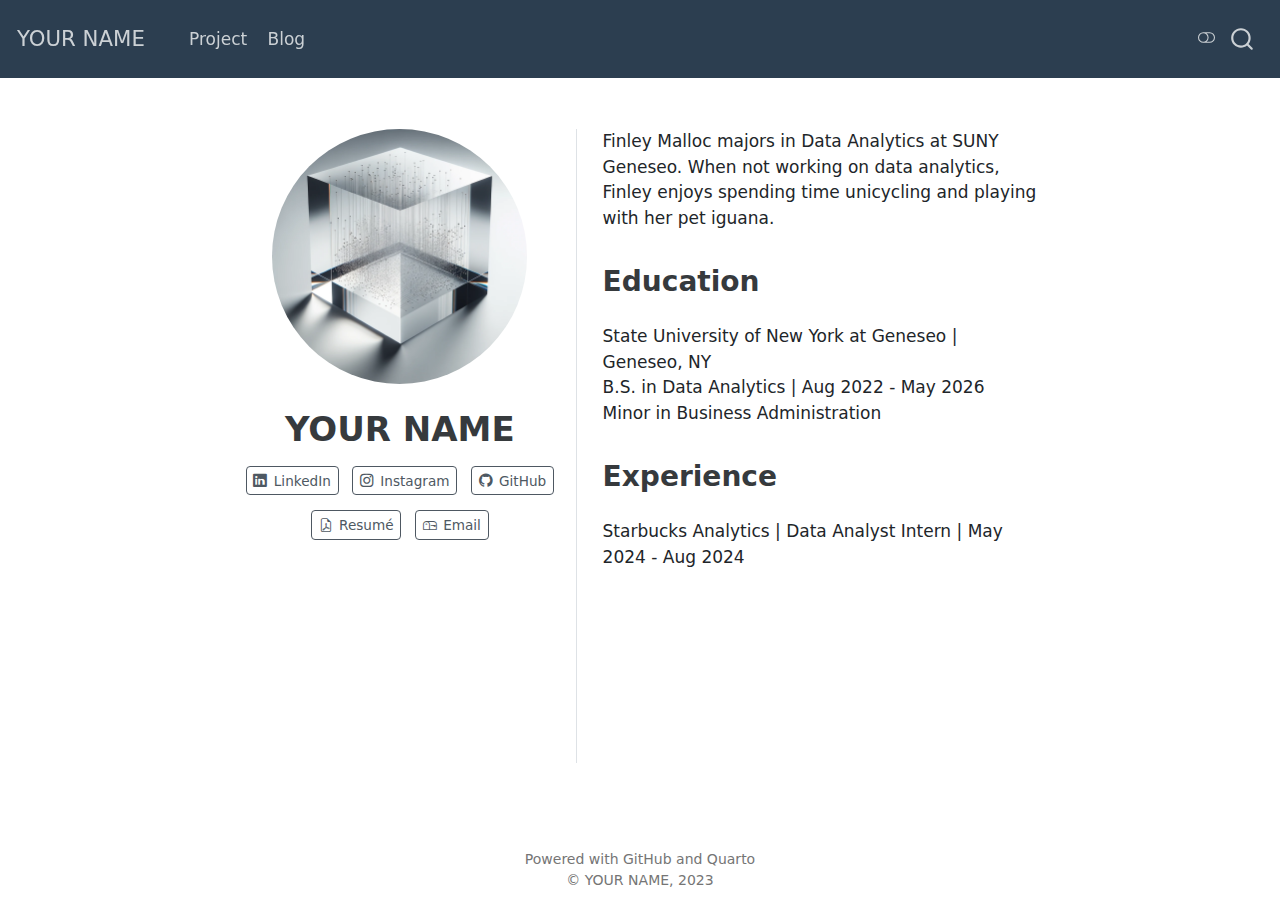
==== index.html @ 7c01385f "hello" ====
<!DOCTYPE html>
<html xmlns="http://www.w3.org/1999/xhtml" lang="en" xml:lang="en"><head>

<meta charset="utf-8">
<meta name="generator" content="quarto-1.3.433">

<meta name="viewport" content="width=device-width, initial-scale=1.0, user-scalable=yes">


<title>YOUR NAME</title>
<style>
code{white-space: pre-wrap;}
span.smallcaps{font-variant: small-caps;}
div.columns{display: flex; gap: min(4vw, 1.5em);}
div.column{flex: auto; overflow-x: auto;}
div.hanging-indent{margin-left: 1.5em; text-indent: -1.5em;}
ul.task-list{list-style: none;}
ul.task-list li input[type="checkbox"] {
  width: 0.8em;
  margin: 0 0.8em 0.2em -1em; /* quarto-specific, see https://github.com/quarto-dev/quarto-cli/issues/4556 */ 
  vertical-align: middle;
}
</style>


<script src="site_libs/quarto-nav/quarto-nav.js"></script>
<script src="site_libs/clipboard/clipboard.min.js"></script>
<script src="site_libs/quarto-search/autocomplete.umd.js"></script>
<script src="site_libs/quarto-search/fuse.min.js"></script>
<script src="site_libs/quarto-search/quarto-search.js"></script>
<meta name="quarto:offset" content="./">
<script src="site_libs/quarto-html/quarto.js"></script>
<script src="site_libs/quarto-html/popper.min.js"></script>
<script src="site_libs/quarto-html/tippy.umd.min.js"></script>
<link href="site_libs/quarto-html/tippy.css" rel="stylesheet">
<link href="site_libs/quarto-html/quarto-syntax-highlighting.css" rel="stylesheet" class="quarto-color-scheme" id="quarto-text-highlighting-styles">
<link href="site_libs/quarto-html/quarto-syntax-highlighting-dark.css" rel="prefetch" class="quarto-color-scheme quarto-color-alternate" id="quarto-text-highlighting-styles">
<script src="site_libs/bootstrap/bootstrap.min.js"></script>
<link href="site_libs/bootstrap/bootstrap-icons.css" rel="stylesheet">
<link href="site_libs/bootstrap/bootstrap.min.css" rel="stylesheet" class="quarto-color-scheme" id="quarto-bootstrap" data-mode="light">
<link href="site_libs/bootstrap/bootstrap-dark.min.css" rel="prefetch" class="quarto-color-scheme quarto-color-alternate" id="quarto-bootstrap" data-mode="dark">
<script id="quarto-search-options" type="application/json">{
  "location": "navbar",
  "copy-button": false,
  "collapse-after": 3,
  "panel-placement": "end",
  "type": "overlay",
  "limit": 20,
  "language": {
    "search-no-results-text": "No results",
    "search-matching-documents-text": "matching documents",
    "search-copy-link-title": "Copy link to search",
    "search-hide-matches-text": "Hide additional matches",
    "search-more-match-text": "more match in this document",
    "search-more-matches-text": "more matches in this document",
    "search-clear-button-title": "Clear",
    "search-detached-cancel-button-title": "Cancel",
    "search-submit-button-title": "Submit",
    "search-label": "Search"
  }
}</script>


<link rel="stylesheet" href="styles.css">
</head>

<body class="nav-fixed fullcontent">

<div id="quarto-search-results"></div>
  <header id="quarto-header" class="headroom fixed-top">
    <nav class="navbar navbar-expand-lg navbar-dark ">
      <div class="navbar-container container-fluid">
      <div class="navbar-brand-container">
    <a class="navbar-brand" href="./index.html">
    <span class="navbar-title">YOUR NAME</span>
    </a>
  </div>
            <div id="quarto-search" class="" title="Search"></div>
          <button class="navbar-toggler" type="button" data-bs-toggle="collapse" data-bs-target="#navbarCollapse" aria-controls="navbarCollapse" aria-expanded="false" aria-label="Toggle navigation" onclick="if (window.quartoToggleHeadroom) { window.quartoToggleHeadroom(); }">
  <span class="navbar-toggler-icon"></span>
</button>
          <div class="collapse navbar-collapse" id="navbarCollapse">
            <ul class="navbar-nav navbar-nav-scroll me-auto">
  <li class="nav-item">
    <a class="nav-link" href="./project.html" rel="" target="">
 <span class="menu-text">Project</span></a>
  </li>  
  <li class="nav-item">
    <a class="nav-link" href="./blog-listing.html" rel="" target="">
 <span class="menu-text">Blog</span></a>
  </li>  
</ul>
            <div class="quarto-navbar-tools ms-auto">
  <a href="" class="quarto-color-scheme-toggle quarto-navigation-tool  px-1" onclick="window.quartoToggleColorScheme(); return false;" title="Toggle dark mode"><i class="bi"></i></a>
</div>
          </div> <!-- /navcollapse -->
      </div> <!-- /container-fluid -->
    </nav>
</header>
<!-- content -->
<div id="quarto-content" class="quarto-container page-columns page-rows-contents page-layout-article page-navbar">
<!-- sidebar -->
<!-- margin-sidebar -->
    
<!-- main -->
<div class="quarto-about-trestles">
  <div class="about-entity">
    <img src="img/profile.png" class="about-image
  round " style="height: 15em; width: 15em;">
<header id="title-block-header" class="quarto-title-block default">
<div class="quarto-title">
<h1 class="title">YOUR NAME</h1>
</div>
<div class="quarto-title-meta">
  </div>
</header>
    <div class="about-links">
  <a href="https://linkedin.com" class="about-link" rel="" target="">
    <i class="bi bi-linkedin"></i>
     <span class="about-link-text">LinkedIn</span>
  </a>
  <a href="https://instagram.com" class="about-link" rel="" target="">
    <i class="bi bi-instagram"></i>
     <span class="about-link-text">Instagram</span>
  </a>
  <a href="https://github.com" class="about-link" rel="" target="">
    <i class="bi bi-github"></i>
     <span class="about-link-text">GitHub</span>
  </a>
  <a href="https://GITHUB_USERNAME.github.io/resume-example.pdf" class="about-link" rel="" target="">
    <i class="bi bi-file-earmark-pdf"></i>
     <span class="about-link-text">Resumé</span>
  </a>
  <a href="mailto:YOUR_EMAIL@geneseo.edu" class="about-link" rel="" target="">
    <i class="bi bi-mailbox"></i>
     <span class="about-link-text">Email</span>
  </a>
</div>
  </div>
  <div class="about-contents"><main class="content" id="quarto-document-content">
<p>Finley Malloc majors in Data Analytics at SUNY Geneseo. When not working on data analytics, Finley enjoys spending time unicycling and playing with her pet iguana.</p>
<section id="education" class="level2">
<h2 data-anchor-id="education">Education</h2>
<p>State University of New York at Geneseo | Geneseo, NY <br> B.S. in Data Analytics | Aug 2022 - May 2026 <br> Minor in Business Administration</p>
</section>
<section id="experience" class="level2">
<h2 data-anchor-id="experience">Experience</h2>
<p>Starbucks Analytics | Data Analyst Intern | May 2024 - Aug 2024</p>


</section>
</main></div>
</div>
 <!-- /main -->
<script type="text/javascript" src="links.js"></script>
<script id="quarto-html-after-body" type="application/javascript">
window.document.addEventListener("DOMContentLoaded", function (event) {
  const toggleBodyColorMode = (bsSheetEl) => {
    const mode = bsSheetEl.getAttribute("data-mode");
    const bodyEl = window.document.querySelector("body");
    if (mode === "dark") {
      bodyEl.classList.add("quarto-dark");
      bodyEl.classList.remove("quarto-light");
    } else {
      bodyEl.classList.add("quarto-light");
      bodyEl.classList.remove("quarto-dark");
    }
  }
  const toggleBodyColorPrimary = () => {
    const bsSheetEl = window.document.querySelector("link#quarto-bootstrap");
    if (bsSheetEl) {
      toggleBodyColorMode(bsSheetEl);
    }
  }
  toggleBodyColorPrimary();  
  const disableStylesheet = (stylesheets) => {
    for (let i=0; i < stylesheets.length; i++) {
      const stylesheet = stylesheets[i];
      stylesheet.rel = 'prefetch';
    }
  }
  const enableStylesheet = (stylesheets) => {
    for (let i=0; i < stylesheets.length; i++) {
      const stylesheet = stylesheets[i];
      stylesheet.rel = 'stylesheet';
    }
  }
  const manageTransitions = (selector, allowTransitions) => {
    const els = window.document.querySelectorAll(selector);
    for (let i=0; i < els.length; i++) {
      const el = els[i];
      if (allowTransitions) {
        el.classList.remove('notransition');
      } else {
        el.classList.add('notransition');
      }
    }
  }
  const toggleColorMode = (alternate) => {
    // Switch the stylesheets
    const alternateStylesheets = window.document.querySelectorAll('link.quarto-color-scheme.quarto-color-alternate');
    manageTransitions('#quarto-margin-sidebar .nav-link', false);
    if (alternate) {
      enableStylesheet(alternateStylesheets);
      for (const sheetNode of alternateStylesheets) {
        if (sheetNode.id === "quarto-bootstrap") {
          toggleBodyColorMode(sheetNode);
        }
      }
    } else {
      disableStylesheet(alternateStylesheets);
      toggleBodyColorPrimary();
    }
    manageTransitions('#quarto-margin-sidebar .nav-link', true);
    // Switch the toggles
    const toggles = window.document.querySelectorAll('.quarto-color-scheme-toggle');
    for (let i=0; i < toggles.length; i++) {
      const toggle = toggles[i];
      if (toggle) {
        if (alternate) {
          toggle.classList.add("alternate");     
        } else {
          toggle.classList.remove("alternate");
        }
      }
    }
    // Hack to workaround the fact that safari doesn't
    // properly recolor the scrollbar when toggling (#1455)
    if (navigator.userAgent.indexOf('Safari') > 0 && navigator.userAgent.indexOf('Chrome') == -1) {
      manageTransitions("body", false);
      window.scrollTo(0, 1);
      setTimeout(() => {
        window.scrollTo(0, 0);
        manageTransitions("body", true);
      }, 40);  
    }
  }
  const isFileUrl = () => { 
    return window.location.protocol === 'file:';
  }
  const hasAlternateSentinel = () => {  
    let styleSentinel = getColorSchemeSentinel();
    if (styleSentinel !== null) {
      return styleSentinel === "alternate";
    } else {
      return false;
    }
  }
  const setStyleSentinel = (alternate) => {
    const value = alternate ? "alternate" : "default";
    if (!isFileUrl()) {
      window.localStorage.setItem("quarto-color-scheme", value);
    } else {
      localAlternateSentinel = value;
    }
  }
  const getColorSchemeSentinel = () => {
    if (!isFileUrl()) {
      const storageValue = window.localStorage.getItem("quarto-color-scheme");
      return storageValue != null ? storageValue : localAlternateSentinel;
    } else {
      return localAlternateSentinel;
    }
  }
  let localAlternateSentinel = 'default';
  // Dark / light mode switch
  window.quartoToggleColorScheme = () => {
    // Read the current dark / light value 
    let toAlternate = !hasAlternateSentinel();
    toggleColorMode(toAlternate);
    setStyleSentinel(toAlternate);
  };
  // Ensure there is a toggle, if there isn't float one in the top right
  if (window.document.querySelector('.quarto-color-scheme-toggle') === null) {
    const a = window.document.createElement('a');
    a.classList.add('top-right');
    a.classList.add('quarto-color-scheme-toggle');
    a.href = "";
    a.onclick = function() { try { window.quartoToggleColorScheme(); } catch {} return false; };
    const i = window.document.createElement("i");
    i.classList.add('bi');
    a.appendChild(i);
    window.document.body.appendChild(a);
  }
  // Switch to dark mode if need be
  if (hasAlternateSentinel()) {
    toggleColorMode(true);
  } else {
    toggleColorMode(false);
  }
  const isCodeAnnotation = (el) => {
    for (const clz of el.classList) {
      if (clz.startsWith('code-annotation-')) {                     
        return true;
      }
    }
    return false;
  }
  const clipboard = new window.ClipboardJS('.code-copy-button', {
    text: function(trigger) {
      const codeEl = trigger.previousElementSibling.cloneNode(true);
      for (const childEl of codeEl.children) {
        if (isCodeAnnotation(childEl)) {
          childEl.remove();
        }
      }
      return codeEl.innerText;
    }
  });
  clipboard.on('success', function(e) {
    // button target
    const button = e.trigger;
    // don't keep focus
    button.blur();
    // flash "checked"
    button.classList.add('code-copy-button-checked');
    var currentTitle = button.getAttribute("title");
    button.setAttribute("title", "Copied!");
    let tooltip;
    if (window.bootstrap) {
      button.setAttribute("data-bs-toggle", "tooltip");
      button.setAttribute("data-bs-placement", "left");
      button.setAttribute("data-bs-title", "Copied!");
      tooltip = new bootstrap.Tooltip(button, 
        { trigger: "manual", 
          customClass: "code-copy-button-tooltip",
          offset: [0, -8]});
      tooltip.show();    
    }
    setTimeout(function() {
      if (tooltip) {
        tooltip.hide();
        button.removeAttribute("data-bs-title");
        button.removeAttribute("data-bs-toggle");
        button.removeAttribute("data-bs-placement");
      }
      button.setAttribute("title", currentTitle);
      button.classList.remove('code-copy-button-checked');
    }, 1000);
    // clear code selection
    e.clearSelection();
  });
  function tippyHover(el, contentFn) {
    const config = {
      allowHTML: true,
      content: contentFn,
      maxWidth: 500,
      delay: 100,
      arrow: false,
      appendTo: function(el) {
          return el.parentElement;
      },
      interactive: true,
      interactiveBorder: 10,
      theme: 'quarto',
      placement: 'bottom-start'
    };
    window.tippy(el, config); 
  }
  const noterefs = window.document.querySelectorAll('a[role="doc-noteref"]');
  for (var i=0; i<noterefs.length; i++) {
    const ref = noterefs[i];
    tippyHover(ref, function() {
      // use id or data attribute instead here
      let href = ref.getAttribute('data-footnote-href') || ref.getAttribute('href');
      try { href = new URL(href).hash; } catch {}
      const id = href.replace(/^#\/?/, "");
      const note = window.document.getElementById(id);
      return note.innerHTML;
    });
  }
      let selectedAnnoteEl;
      const selectorForAnnotation = ( cell, annotation) => {
        let cellAttr = 'data-code-cell="' + cell + '"';
        let lineAttr = 'data-code-annotation="' +  annotation + '"';
        const selector = 'span[' + cellAttr + '][' + lineAttr + ']';
        return selector;
      }
      const selectCodeLines = (annoteEl) => {
        const doc = window.document;
        const targetCell = annoteEl.getAttribute("data-target-cell");
        const targetAnnotation = annoteEl.getAttribute("data-target-annotation");
        const annoteSpan = window.document.querySelector(selectorForAnnotation(targetCell, targetAnnotation));
        const lines = annoteSpan.getAttribute("data-code-lines").split(",");
        const lineIds = lines.map((line) => {
          return targetCell + "-" + line;
        })
        let top = null;
        let height = null;
        let parent = null;
        if (lineIds.length > 0) {
            //compute the position of the single el (top and bottom and make a div)
            const el = window.document.getElementById(lineIds[0]);
            top = el.offsetTop;
            height = el.offsetHeight;
            parent = el.parentElement.parentElement;
          if (lineIds.length > 1) {
            const lastEl = window.document.getElementById(lineIds[lineIds.length - 1]);
            const bottom = lastEl.offsetTop + lastEl.offsetHeight;
            height = bottom - top;
          }
          if (top !== null && height !== null && parent !== null) {
            // cook up a div (if necessary) and position it 
            let div = window.document.getElementById("code-annotation-line-highlight");
            if (div === null) {
              div = window.document.createElement("div");
              div.setAttribute("id", "code-annotation-line-highlight");
              div.style.position = 'absolute';
              parent.appendChild(div);
            }
            div.style.top = top - 2 + "px";
            div.style.height = height + 4 + "px";
            let gutterDiv = window.document.getElementById("code-annotation-line-highlight-gutter");
            if (gutterDiv === null) {
              gutterDiv = window.document.createElement("div");
              gutterDiv.setAttribute("id", "code-annotation-line-highlight-gutter");
              gutterDiv.style.position = 'absolute';
              const codeCell = window.document.getElementById(targetCell);
              const gutter = codeCell.querySelector('.code-annotation-gutter');
              gutter.appendChild(gutterDiv);
            }
            gutterDiv.style.top = top - 2 + "px";
            gutterDiv.style.height = height + 4 + "px";
          }
          selectedAnnoteEl = annoteEl;
        }
      };
      const unselectCodeLines = () => {
        const elementsIds = ["code-annotation-line-highlight", "code-annotation-line-highlight-gutter"];
        elementsIds.forEach((elId) => {
          const div = window.document.getElementById(elId);
          if (div) {
            div.remove();
          }
        });
        selectedAnnoteEl = undefined;
      };
      // Attach click handler to the DT
      const annoteDls = window.document.querySelectorAll('dt[data-target-cell]');
      for (const annoteDlNode of annoteDls) {
        annoteDlNode.addEventListener('click', (event) => {
          const clickedEl = event.target;
          if (clickedEl !== selectedAnnoteEl) {
            unselectCodeLines();
            const activeEl = window.document.querySelector('dt[data-target-cell].code-annotation-active');
            if (activeEl) {
              activeEl.classList.remove('code-annotation-active');
            }
            selectCodeLines(clickedEl);
            clickedEl.classList.add('code-annotation-active');
          } else {
            // Unselect the line
            unselectCodeLines();
            clickedEl.classList.remove('code-annotation-active');
          }
        });
      }
  const findCites = (el) => {
    const parentEl = el.parentElement;
    if (parentEl) {
      const cites = parentEl.dataset.cites;
      if (cites) {
        return {
          el,
          cites: cites.split(' ')
        };
      } else {
        return findCites(el.parentElement)
      }
    } else {
      return undefined;
    }
  };
  var bibliorefs = window.document.querySelectorAll('a[role="doc-biblioref"]');
  for (var i=0; i<bibliorefs.length; i++) {
    const ref = bibliorefs[i];
    const citeInfo = findCites(ref);
    if (citeInfo) {
      tippyHover(citeInfo.el, function() {
        var popup = window.document.createElement('div');
        citeInfo.cites.forEach(function(cite) {
          var citeDiv = window.document.createElement('div');
          citeDiv.classList.add('hanging-indent');
          citeDiv.classList.add('csl-entry');
          var biblioDiv = window.document.getElementById('ref-' + cite);
          if (biblioDiv) {
            citeDiv.innerHTML = biblioDiv.innerHTML;
          }
          popup.appendChild(citeDiv);
        });
        return popup.innerHTML;
      });
    }
  }
});
</script>
</div> <!-- /content -->
<footer class="footer">
  <div class="nav-footer">
    <div class="nav-footer-left">
      &nbsp;
    </div>   
    <div class="nav-footer-center">Powered with GitHub and Quarto<br>© YOUR NAME, 2023</div>
    <div class="nav-footer-right">
      &nbsp;
    </div>
  </div>
</footer>



</body></html>
---- site_libs/quarto-html/tippy.css ----
.tippy-box[data-animation=fade][data-state=hidden]{opacity:0}[data-tippy-root]{max-width:calc(100vw - 10px)}.tippy-box{position:relative;background-color:#333;color:#fff;border-radius:4px;font-size:14px;line-height:1.4;white-space:normal;outline:0;transition-property:transform,visibility,opacity}.tippy-box[data-placement^=top]>.tippy-arrow{bottom:0}.tippy-box[data-placement^=top]>.tippy-arrow:before{bottom:-7px;left:0;border-width:8px 8px 0;border-top-color:initial;transform-origin:center top}.tippy-box[data-placement^=bottom]>.tippy-arrow{top:0}.tippy-box[data-placement^=bottom]>.tippy-arrow:before{top:-7px;left:0;border-width:0 8px 8px;border-bottom-color:initial;transform-origin:center bottom}.tippy-box[data-placement^=left]>.tippy-arrow{right:0}.tippy-box[data-placement^=left]>.tippy-arrow:before{border-width:8px 0 8px 8px;border-left-color:initial;right:-7px;transform-origin:center left}.tippy-box[data-placement^=right]>.tippy-arrow{left:0}.tippy-box[data-placement^=right]>.tippy-arrow:before{left:-7px;border-width:8px 8px 8px 0;border-right-color:initial;transform-origin:center right}.tippy-box[data-inertia][data-state=visible]{transition-timing-function:cubic-bezier(.54,1.5,.38,1.11)}.tippy-arrow{width:16px;height:16px;color:#333}.tippy-arrow:before{content:"";position:absolute;border-color:transparent;border-style:solid}.tippy-content{position:relative;padding:5px 9px;z-index:1}
---- site_libs/quarto-html/quarto-syntax-highlighting.css ----
/* quarto syntax highlight colors */
:root {
  --quarto-hl-al-color: #95da4c;
  --quarto-hl-an-color: #50a14f;
  --quarto-hl-at-color: #a626a4;
  --quarto-hl-bn-color: #986801;
  --quarto-hl-bu-color: #a626a4;
  --quarto-hl-ch-color: #50a14f;
  --quarto-hl-co-color: #a0a1a7;
  --quarto-hl-cv-color: #e45649;
  --quarto-hl-cn-color: #986801;
  --quarto-hl-cf-color: #a626a4;
  --quarto-hl-dt-color: #a626a4;
  --quarto-hl-dv-color: #986801;
  --quarto-hl-do-color: #e45649;
  --quarto-hl-er-color: #f44747;
  --quarto-hl-ex-color: #4078f2;
  --quarto-hl-fl-color: #986801;
  --quarto-hl-fu-color: #4078f2;
  --quarto-hl-im-color: #50a14f;
  --quarto-hl-in-color: #c45b00;
  --quarto-hl-kw-color: #a626a4;
  --quarto-hl-op-color: #a626a4;
  --quarto-hl-pp-color: #a626a4;
  --quarto-hl-re-color: #2980b9;
  --quarto-hl-sc-color: #0184bc;
  --quarto-hl-ss-color: #da4453;
  --quarto-hl-st-color: #50a14f;
  --quarto-hl-va-color: #e45649;
  --quarto-hl-vs-color: #da4453;
  --quarto-hl-wa-color: #da4453;
}

/* other quarto variables */
:root {
  --quarto-font-monospace: SFMono-Regular, Menlo, Monaco, Consolas, "Liberation Mono", "Courier New", monospace;
}

code span.al {
  background-color: #4d1f24;
  font-weight: bold;
  color: #95da4c;
}

code span.an {
  color: #50a14f;
}

code span.at {
  color: #a626a4;
}

code span.bn {
  color: #986801;
}

code span.bu {
  color: #a626a4;
}

code span.ch {
  color: #50a14f;
}

code span.co {
  font-style: italic;
  color: #a0a1a7;
}

code span.cv {
  font-style: italic;
  color: #e45649;
}

code span.cn {
  color: #986801;
}

code span.cf {
  color: #a626a4;
}

code span.dt {
  color: #a626a4;
}

code span.dv {
  color: #986801;
}

code span.do {
  color: #e45649;
}

code span.er {
  color: #f44747;
  text-decoration: underline;
}

code span.ex {
  font-weight: bold;
  color: #4078f2;
}

code span.fl {
  color: #986801;
}

code span.fu {
  color: #4078f2;
}

code span.im {
  color: #50a14f;
}

code span.in {
  color: #c45b00;
}

code span.kw {
  color: #a626a4;
}

pre > code.sourceCode > span {
  color: #383a42;
}

code span {
  color: #383a42;
}

code.sourceCode > span {
  color: #383a42;
}

div.sourceCode,
div.sourceCode pre.sourceCode {
  color: #383a42;
}

code span.op {
  color: #a626a4;
}

code span.pp {
  color: #a626a4;
}

code span.re {
  background-color: #153042;
  color: #2980b9;
}

code span.sc {
  color: #0184bc;
}

code span.ss {
  color: #da4453;
}

code span.st {
  color: #50a14f;
}

code span.va {
  color: #e45649;
}

code span.vs {
  color: #da4453;
}

code span.wa {
  color: #da4453;
}

.prevent-inlining {
  content: "</";
}

/*# sourceMappingURL=debc5d5d77c3f9108843748ff7464032.css.map */
---- site_libs/quarto-html/quarto-syntax-highlighting-dark.css ----
/* quarto syntax highlight colors */
:root {
  --quarto-hl-al-color: #95da4c;
  --quarto-hl-an-color: #98c379;
  --quarto-hl-at-color: #c678dd;
  --quarto-hl-bn-color: #d19a66;
  --quarto-hl-bu-color: #c678dd;
  --quarto-hl-ch-color: #98c379;
  --quarto-hl-co-color: #5c6370;
  --quarto-hl-cv-color: #e06c75;
  --quarto-hl-cn-color: #d19a66;
  --quarto-hl-cf-color: #c678dd;
  --quarto-hl-dt-color: #c678dd;
  --quarto-hl-dv-color: #d19a66;
  --quarto-hl-do-color: #a43340;
  --quarto-hl-er-color: #f44747;
  --quarto-hl-ex-color: #61afef;
  --quarto-hl-fl-color: #d19a66;
  --quarto-hl-fu-color: #61afef;
  --quarto-hl-im-color: #98c379;
  --quarto-hl-in-color: #c45b00;
  --quarto-hl-kw-color: #c678dd;
  --quarto-hl-op-color: #c678dd;
  --quarto-hl-pp-color: #c678dd;
  --quarto-hl-re-color: #2980b9;
  --quarto-hl-sc-color: #56b6c2;
  --quarto-hl-ss-color: #da4453;
  --quarto-hl-st-color: #98c379;
  --quarto-hl-va-color: #e06c75;
  --quarto-hl-vs-color: #da4453;
  --quarto-hl-wa-color: #da4453;
}

/* other quarto variables */
:root {
  --quarto-font-monospace: SFMono-Regular, Menlo, Monaco, Consolas, "Liberation Mono", "Courier New", monospace;
}

code span.al {
  background-color: #4d1f24;
  font-weight: bold;
  color: #95da4c;
}

code span.an {
  color: #98c379;
}

code span.at {
  color: #c678dd;
}

code span.bn {
  color: #d19a66;
}

code span.bu {
  color: #c678dd;
}

code span.ch {
  color: #98c379;
}

code span.co {
  font-style: italic;
  color: #5c6370;
}

code span.cv {
  font-style: italic;
  color: #e06c75;
}

code span.cn {
  color: #d19a66;
}

code span.cf {
  color: #c678dd;
}

code span.dt {
  color: #c678dd;
}

code span.dv {
  color: #d19a66;
}

code span.do {
  color: #a43340;
}

code span.er {
  color: #f44747;
  text-decoration: underline;
}

code span.ex {
  font-weight: bold;
  color: #61afef;
}

code span.fl {
  color: #d19a66;
}

code span.fu {
  color: #61afef;
}

code span.im {
  color: #98c379;
}

code span.in {
  color: #c45b00;
}

code span.kw {
  color: #c678dd;
}

pre > code.sourceCode > span {
  color: #abb2bf;
}

code span {
  color: #abb2bf;
}

code.sourceCode > span {
  color: #abb2bf;
}

div.sourceCode,
div.sourceCode pre.sourceCode {
  color: #abb2bf;
}

code span.op {
  color: #c678dd;
}

code span.pp {
  color: #c678dd;
}

code span.re {
  background-color: #153042;
  color: #2980b9;
}

code span.sc {
  color: #56b6c2;
}

code span.ss {
  color: #da4453;
}

code span.st {
  color: #98c379;
}

code span.va {
  color: #e06c75;
}

code span.vs {
  color: #da4453;
}

code span.wa {
  color: #da4453;
}

.prevent-inlining {
  content: "</";
}

/*# sourceMappingURL=935a306eefa94366c21e1a970dddb765.css.map */
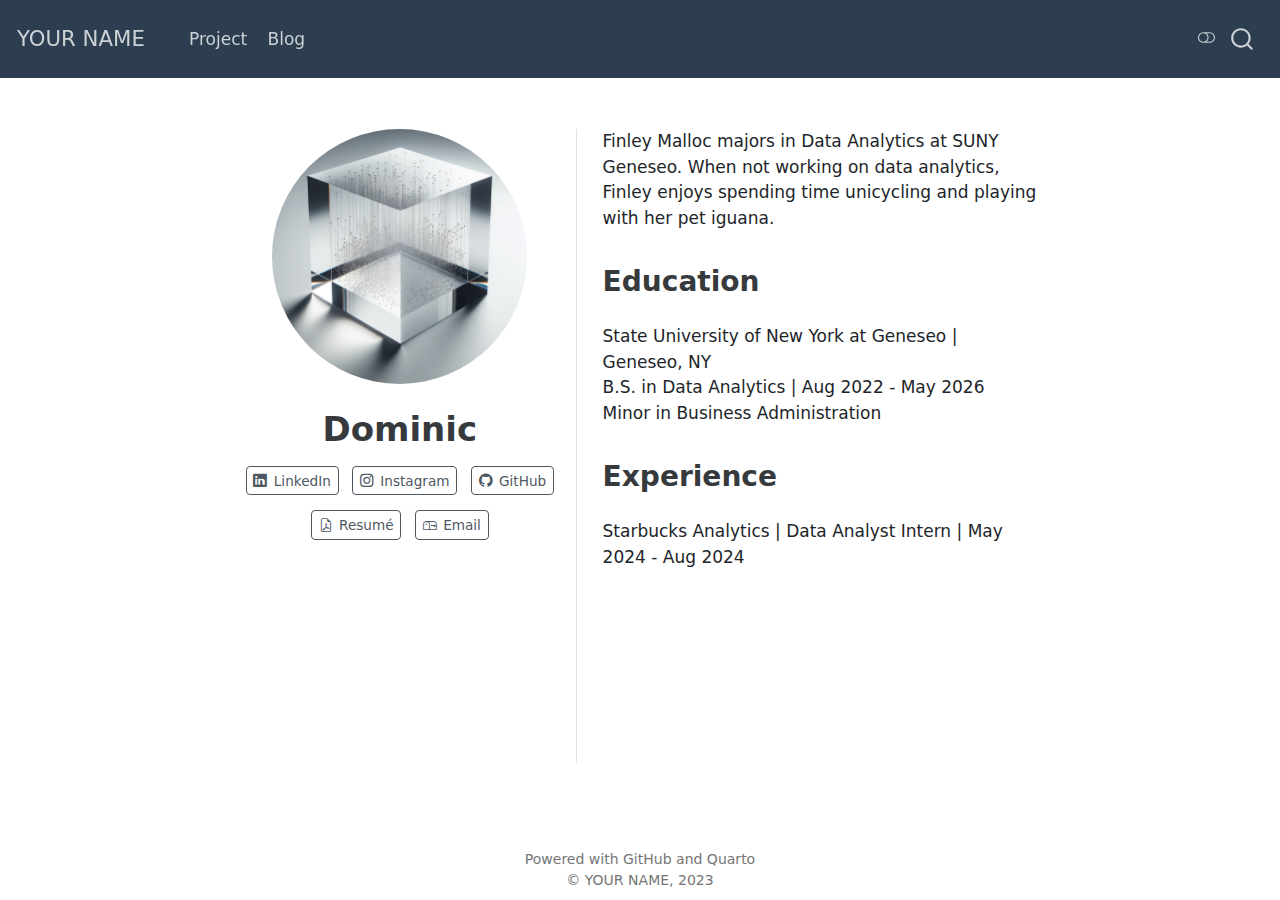
==== commit 9273835f: "hello" ====
--- a/index.html
+++ b/index.html
@@ -7,7 +7,7 @@
 <meta name="viewport" content="width=device-width, initial-scale=1.0, user-scalable=yes">
 
 
-<title>YOUR NAME</title>
+<title>YOUR NAME - Dominic</title>
 <style>
 code{white-space: pre-wrap;}
 span.smallcaps{font-variant: small-caps;}
@@ -109,7 +109,7 @@
   round " style="height: 15em; width: 15em;">
 <header id="title-block-header" class="quarto-title-block default">
 <div class="quarto-title">
-<h1 class="title">YOUR NAME</h1>
+<h1 class="title">Dominic</h1>
 </div>
 <div class="quarto-title-meta">
   </div>
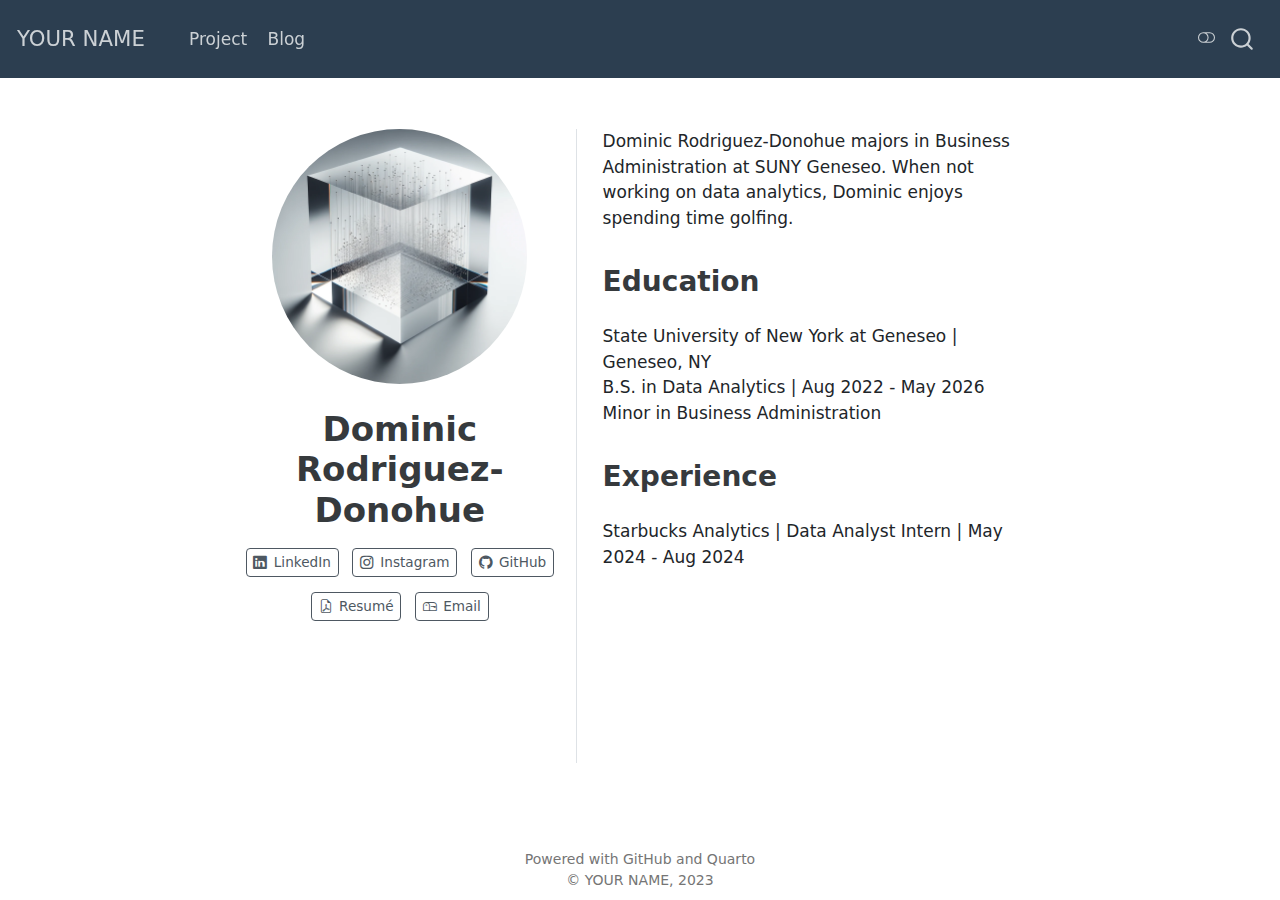
==== commit b321b297: "“ANY_MASSAGE”" ====
--- a/index.html
+++ b/index.html
@@ -7,7 +7,7 @@
 <meta name="viewport" content="width=device-width, initial-scale=1.0, user-scalable=yes">
 
 
-<title>YOUR NAME - Dominic</title>
+<title>YOUR NAME - Dominic Rodriguez-Donohue</title>
 <style>
 code{white-space: pre-wrap;}
 span.smallcaps{font-variant: small-caps;}
@@ -109,7 +109,7 @@
   round " style="height: 15em; width: 15em;">
 <header id="title-block-header" class="quarto-title-block default">
 <div class="quarto-title">
-<h1 class="title">Dominic</h1>
+<h1 class="title">Dominic Rodriguez-Donohue</h1>
 </div>
 <div class="quarto-title-meta">
   </div>
@@ -131,14 +131,14 @@
     <i class="bi bi-file-earmark-pdf"></i>
      <span class="about-link-text">Resumé</span>
   </a>
-  <a href="mailto:YOUR_EMAIL@geneseo.edu" class="about-link" rel="" target="">
+  <a href="mailto:der7@geneseo.edu" class="about-link" rel="" target="">
     <i class="bi bi-mailbox"></i>
      <span class="about-link-text">Email</span>
   </a>
 </div>
   </div>
   <div class="about-contents"><main class="content" id="quarto-document-content">
-<p>Finley Malloc majors in Data Analytics at SUNY Geneseo. When not working on data analytics, Finley enjoys spending time unicycling and playing with her pet iguana.</p>
+<p>Dominic Rodriguez-Donohue majors in Business Administration at SUNY Geneseo. When not working on data analytics, Dominic enjoys spending time golfing.</p>
 <section id="education" class="level2">
 <h2 data-anchor-id="education">Education</h2>
 <p>State University of New York at Geneseo | Geneseo, NY <br> B.S. in Data Analytics | Aug 2022 - May 2026 <br> Minor in Business Administration</p>
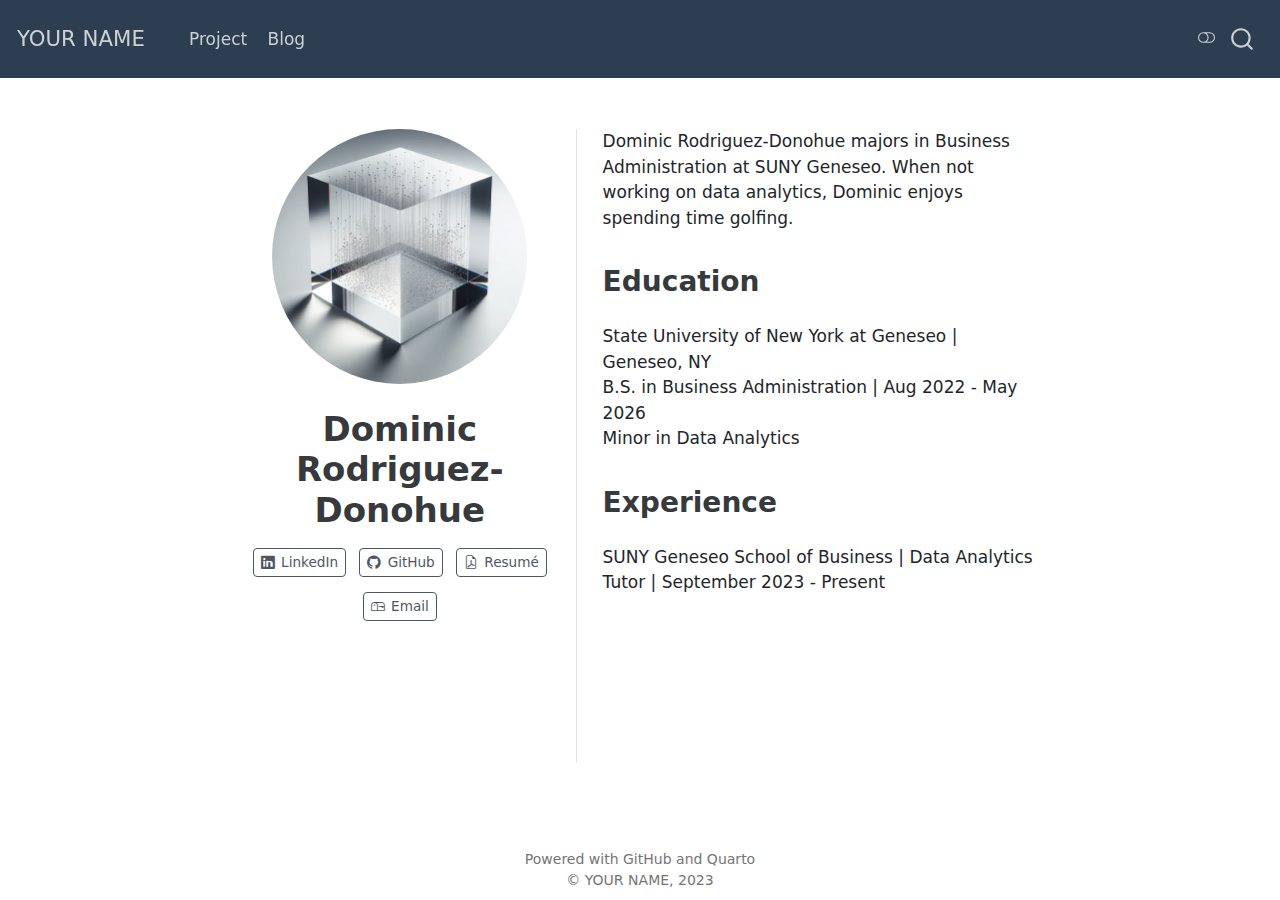
==== commit 31877267: "“ANY_MASSAGE”" ====
--- a/index.html
+++ b/index.html
@@ -115,15 +115,11 @@
   </div>
 </header>
     <div class="about-links">
-  <a href="https://linkedin.com" class="about-link" rel="" target="">
+  <a href="/www.linkedin.com/in/dominic-rodriguez-donohue-06aa69199" class="about-link" rel="" target="">
     <i class="bi bi-linkedin"></i>
      <span class="about-link-text">LinkedIn</span>
   </a>
-  <a href="https://instagram.com" class="about-link" rel="" target="">
-    <i class="bi bi-instagram"></i>
-     <span class="about-link-text">Instagram</span>
-  </a>
-  <a href="https://github.com" class="about-link" rel="" target="">
+  <a href="https://github.com/domrod2020" class="about-link" rel="" target="">
     <i class="bi bi-github"></i>
      <span class="about-link-text">GitHub</span>
   </a>
@@ -141,11 +137,11 @@
 <p>Dominic Rodriguez-Donohue majors in Business Administration at SUNY Geneseo. When not working on data analytics, Dominic enjoys spending time golfing.</p>
 <section id="education" class="level2">
 <h2 data-anchor-id="education">Education</h2>
-<p>State University of New York at Geneseo | Geneseo, NY <br> B.S. in Data Analytics | Aug 2022 - May 2026 <br> Minor in Business Administration</p>
+<p>State University of New York at Geneseo | Geneseo, NY <br> B.S. in Business Administration | Aug 2022 - May 2026 <br> Minor in Data Analytics</p>
 </section>
 <section id="experience" class="level2">
 <h2 data-anchor-id="experience">Experience</h2>
-<p>Starbucks Analytics | Data Analyst Intern | May 2024 - Aug 2024</p>
+<p>SUNY Geneseo School of Business | Data Analytics Tutor | September 2023 - Present</p>
 
 
 </section>
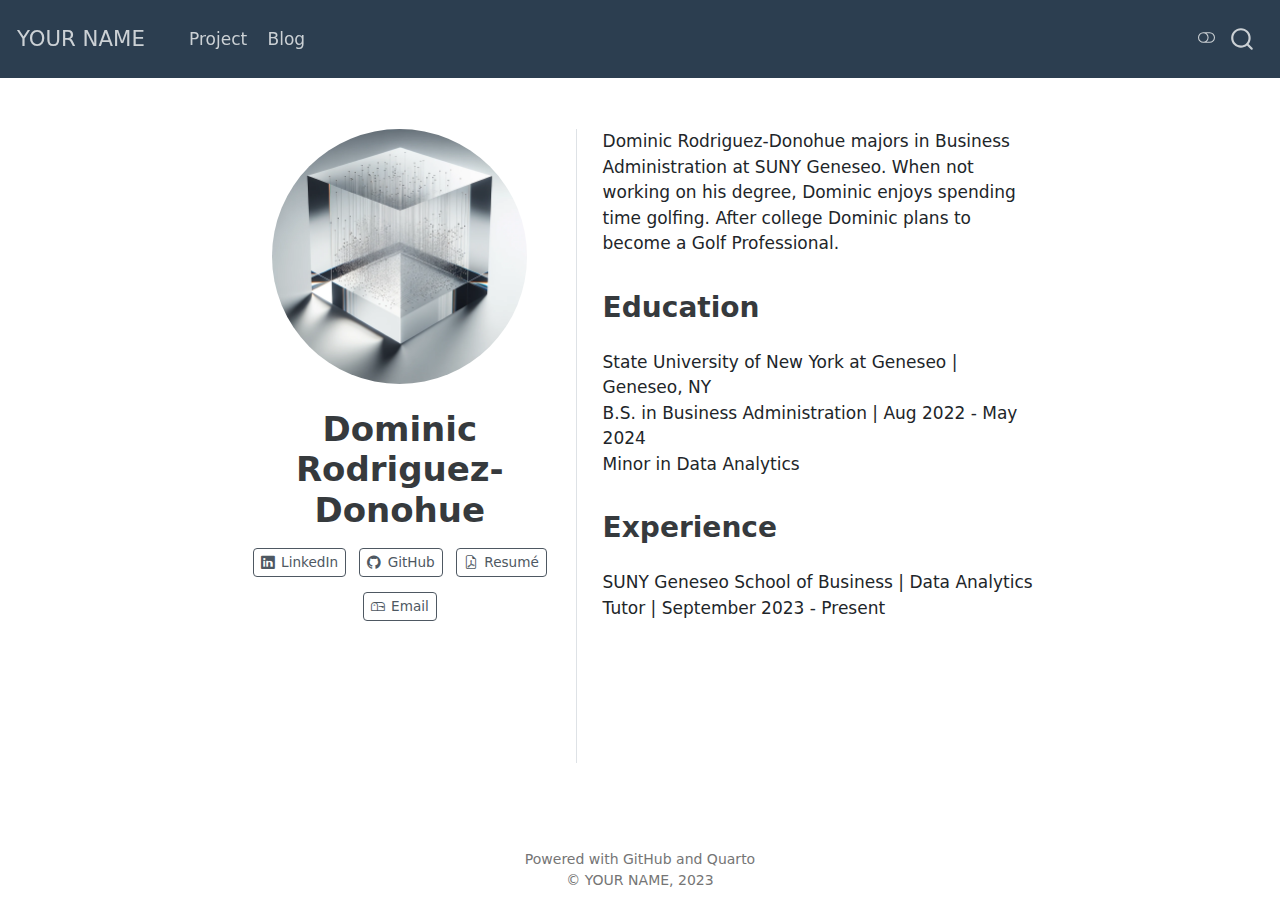
==== commit 94c0907c: "update 1.0.0" ====
--- a/index.html
+++ b/index.html
@@ -115,7 +115,7 @@
   </div>
 </header>
     <div class="about-links">
-  <a href="/www.linkedin.com/in/dominic-rodriguez-donohue-06aa69199" class="about-link" rel="" target="">
+  <a href="https://www.linkedin.com/in/dominic-rodriguez-donohue-06aa69199/" class="about-link" rel="" target="">
     <i class="bi bi-linkedin"></i>
      <span class="about-link-text">LinkedIn</span>
   </a>
@@ -134,10 +134,10 @@
 </div>
   </div>
   <div class="about-contents"><main class="content" id="quarto-document-content">
-<p>Dominic Rodriguez-Donohue majors in Business Administration at SUNY Geneseo. When not working on data analytics, Dominic enjoys spending time golfing.</p>
+<p>Dominic Rodriguez-Donohue majors in Business Administration at SUNY Geneseo. When not working on his degree, Dominic enjoys spending time golfing. After college Dominic plans to become a Golf Professional.</p>
 <section id="education" class="level2">
 <h2 data-anchor-id="education">Education</h2>
-<p>State University of New York at Geneseo | Geneseo, NY <br> B.S. in Business Administration | Aug 2022 - May 2026 <br> Minor in Data Analytics</p>
+<p>State University of New York at Geneseo | Geneseo, NY <br> B.S. in Business Administration | Aug 2022 - May 2024 <br> Minor in Data Analytics</p>
 </section>
 <section id="experience" class="level2">
 <h2 data-anchor-id="experience">Experience</h2>
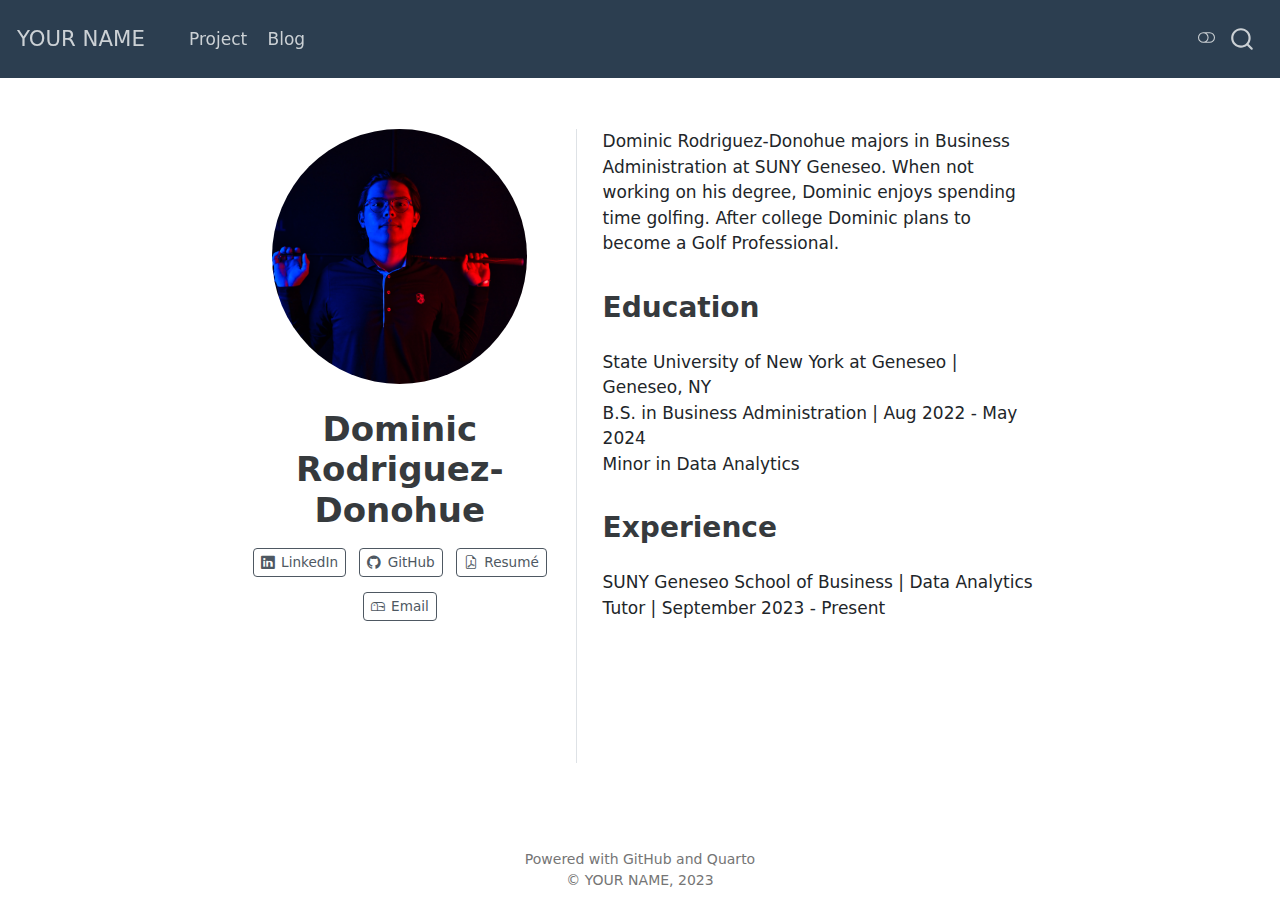
==== commit 33a8897b: "update 1.0.1" ====
--- a/index.html
+++ b/index.html
@@ -105,7 +105,7 @@
 <!-- main -->
 <div class="quarto-about-trestles">
   <div class="about-entity">
-    <img src="img/profile.png" class="about-image
+    <img src="img/portrait.jpg" class="about-image
   round " style="height: 15em; width: 15em;">
 <header id="title-block-header" class="quarto-title-block default">
 <div class="quarto-title">
